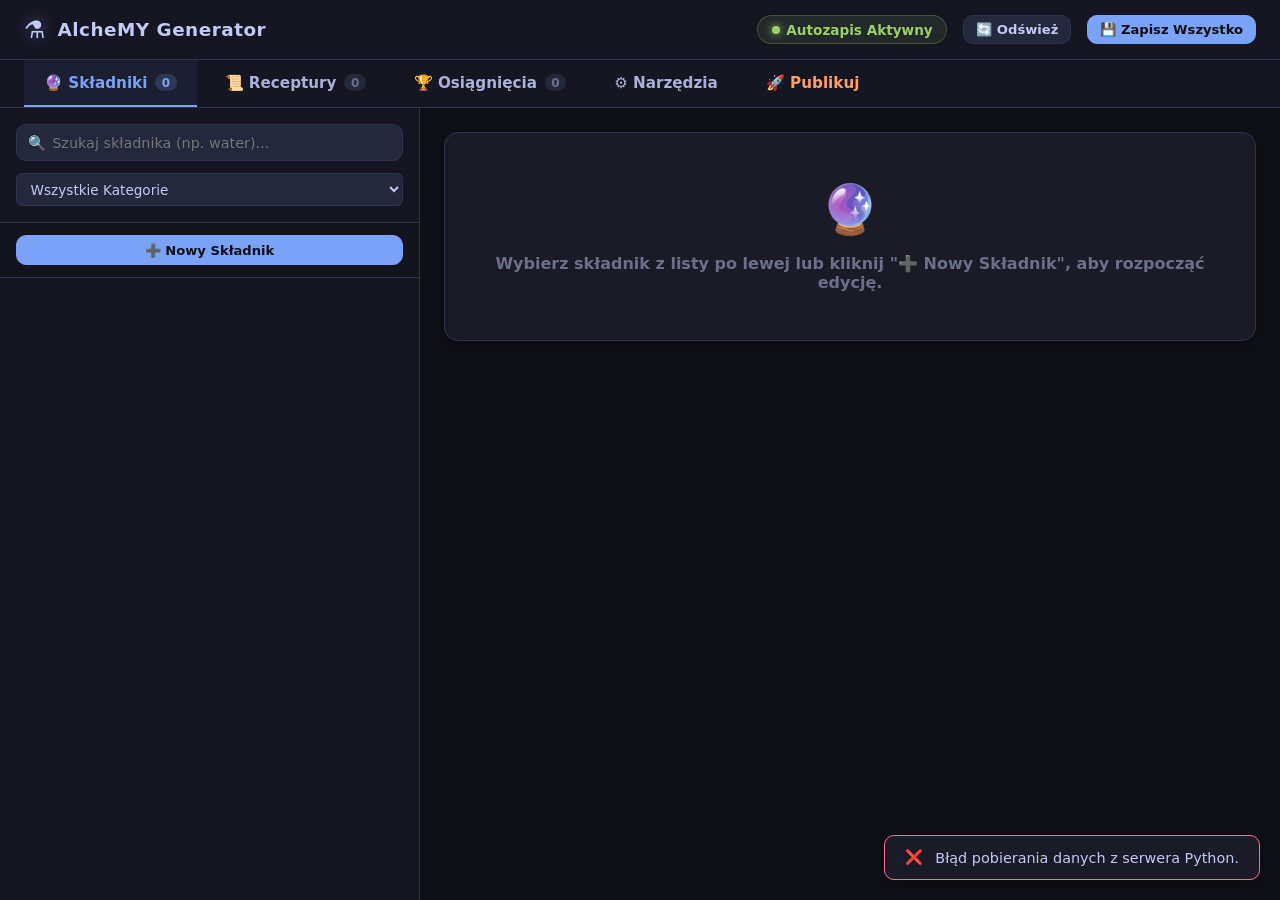
==== editor_ui/index.html @ 3d7e35f4 "Initial commit" ====
<!DOCTYPE html>
<html lang="pl">
<head>
  <meta charset="UTF-8">
  <meta name="viewport" content="width=device-width, initial-scale=1.0">
  <title>AlcheMY Content Generator & Editor</title>
  <link rel="stylesheet" href="style.css">
</head>
<body>

  <!-- Top App Header -->
  <header class="app-header">
    <div class="brand">
      <span class="brand-logo">⚗️</span>
      <span class="brand-title">AlcheMY Generator</span>
    </div>
    <div class="header-actions">
      <div id="autosaveBadge" class="autosave-badge">
        <span class="pulse-dot"></span>
        <span id="autosaveText">Autozapis Aktywny</span>
      </div>
      <button id="btnRefresh" class="btn btn-sm">🔄 Odśwież</button>
      <button id="btnSaveAll" class="btn btn-primary btn-sm">💾 Zapisz Wszystko</button>
    </div>
  </header>

  <!-- Main Navigation Tabs -->
  <nav class="nav-tabs">
    <button class="tab-btn active" data-tab="tabElements">
      <span>🔮 Składniki</span>
      <span id="countElements" class="tab-count">0</span>
    </button>
    <button class="tab-btn" data-tab="tabRecipes">
      <span>📜 Receptury</span>
      <span id="countRecipes" class="tab-count">0</span>
    </button>
    <button class="tab-btn" data-tab="tabAchievements">
      <span>🏆 Osiągnięcia</span>
      <span id="countAchievements" class="tab-count">0</span>
    </button>
    <button class="tab-btn" data-tab="tabSettings">
      <span>⚙️ Narzędzia</span>
    </button>
    <button class="tab-btn tab-btn-publish" data-tab="tabPublish">
      <span>🚀 Publikuj</span>
    </button>
  </nav>

  <!-- Main Workspace Area -->
  <main class="main-workspace">

    <!-- TAB 1: ELEMENTS -->
    <section id="tabElements" class="tab-content active">
      <aside class="sidebar-panel">
        <div class="filter-toolbar">
          <div class="search-box">
            <span class="search-icon">🔍</span>
            <input type="text" id="searchElements" class="search-input" placeholder="Szukaj składnika (np. water)...">
          </div>
          <div class="filter-row">
            <select id="filterElementCategory" class="select-custom">
              <option value="all">Wszystkie Kategorie</option>
            </select>
          </div>
        </div>
        <div class="toolbar-actions">
          <button id="btnNewElement" class="btn btn-primary btn-sm" style="width: 100%;">➕ Nowy Składnik</button>
        </div>
        <div id="elementsList" class="item-scroll-list"></div>
      </aside>

      <section class="editor-panel">
        <div id="elementEditorCard" class="editor-card" style="display: none;">
          <div class="editor-header">
            <h2 id="elementEditorTitle" class="editor-title">Edycja Składnika</h2>
            <div style="display: flex; gap: 0.5rem;">
              <button id="btnDuplicateElement" class="btn btn-sm">📋 Duplikuj</button>
              <button id="btnDeleteElement" class="btn btn-danger btn-sm">🗑 Usuń</button>
            </div>
          </div>

          <form id="elementForm" class="form-grid">
            <div class="form-group">
              <label class="form-label">ID (Slug):</label>
              <input type="text" id="el_id" class="form-input" required placeholder="np. water">
            </div>
            <div class="form-group">
              <label class="form-label">Nazwa PL:</label>
              <input type="text" id="el_name_pl" class="form-input" required placeholder="np. Woda">
            </div>
            <div class="form-group">
              <label class="form-label">Nazwa ENG:</label>
              <input type="text" id="el_name_eng" class="form-input" required placeholder="np. Water">
            </div>
            <div class="form-group">
              <label class="form-label" style="display: flex; justify-content: space-between; align-items: center;">
                <span>Kategoria:</span>
                <button type="button" id="btnQuickAddCategory" class="btn btn-sm" style="padding: 2px 8px; font-size: 0.75rem;">+ Nowa</button>
              </label>
              <select id="el_category" class="form-select"></select>
            </div>
            <div class="form-group">
              <label class="form-label">Rzadkość:</label>
              <select id="el_rarity" class="form-select">
                <option value="common">common</option>
                <option value="uncommon">uncommon</option>
                <option value="rare">rare</option>
                <option value="epic">epic</option>
                <option value="legendary">legendary</option>
              </select>
            </div>
            <div class="form-group">
              <label class="form-label">Kolejność Sortowania:</label>
              <input type="number" id="el_sort_order" class="form-input" value="99" min="1">
            </div>
            <div class="form-group full-width">
              <label class="form-checkbox-label">
                <input type="checkbox" id="el_start_element" class="form-checkbox">
                <span>Czy jest to element startowy od początku gry?</span>
              </label>
            </div>
            <div class="form-group full-width">
              <label class="form-label">Opis PL:</label>
              <textarea id="el_desc_pl" class="form-textarea" placeholder="Opis po polsku..."></textarea>
            </div>
            <div class="form-group full-width">
              <label class="form-label">Opis ENG:</label>
              <textarea id="el_desc_eng" class="form-textarea" placeholder="English description..."></textarea>
            </div>
            <div class="form-group">
              <label class="form-label">Typ Modelu:</label>
              <select id="el_model_type" class="form-select">
                <option value="3D">3D</option>
                <option value="2D">2D</option>
              </select>
            </div>
            <div class="form-group">
              <label class="form-label">Ścieżka Modelu (3D):</label>
              <input type="text" id="el_model_path" class="form-input" placeholder="/assets/models/water.json">
            </div>
            <div class="form-group">
              <label class="form-label">Tekstura / Ikona:</label>
              <input type="text" id="el_textures" class="form-input" placeholder="/assets/elements/water.png">
            </div>
            <div class="form-group">
              <label class="form-label">Tagi (oddzielone przecinkami):</label>
              <input type="text" id="el_tags" class="form-input" placeholder="liquid, basic, nature">
            </div>
            <div class="form-group full-width" style="margin-top: 1rem;">
              <button type="submit" class="btn btn-primary" style="width: 100%;">💾 Zapisz Składnik</button>
            </div>
          </form>
        </div>

        <div id="elementPlaceholder" class="editor-card placeholder-card">
          <span style="font-size: 3rem;">🔮</span>
          <p style="margin-top: 1rem; font-weight: 600;">Wybierz składnik z listy po lewej lub kliknij <strong>"➕ Nowy Składnik"</strong>, aby rozpocząć edycję.</p>
        </div>
      </section>
    </section>

    <!-- TAB 2: RECIPES -->
    <section id="tabRecipes" class="tab-content">
      <aside class="sidebar-panel">
        <div class="filter-toolbar">
          <div class="search-box">
            <span class="search-icon">🔍</span>
            <input type="text" id="searchRecipes" class="search-input" placeholder="Szukaj receptury lub wyniku...">
          </div>
        </div>
        <div class="toolbar-actions">
          <button id="btnNewRecipe" class="btn btn-primary btn-sm" style="width: 100%;">➕ Nowa Receptura</button>
        </div>
        <div id="recipesList" class="item-scroll-list"></div>
      </aside>

      <section class="editor-panel">
        <div id="recipeEditorCard" class="editor-card" style="display: none;">

          <div class="workbench-card">
            <div class="workbench-title">Podgląd Wizualny Receptury</div>
            <div class="altar-view">
              <div class="slots-group">
                <div id="benchSlot0" class="slot-box">
                  <span class="slot-label">Wejście 1</span>
                  <span id="benchSlot0Text" class="slot-name">--</span>
                </div>
                <span class="operator-sign">+</span>
                <div id="benchSlot1" class="slot-box">
                  <span class="slot-label">Wejście 2</span>
                  <span id="benchSlot1Text" class="slot-name">--</span>
                </div>
                <div id="benchSlot2Group" style="display: none; align-items: center; gap: 1rem;">
                  <span class="operator-sign">+</span>
                  <div id="benchSlot2" class="slot-box">
                    <span class="slot-label">Wejście 3</span>
                    <span id="benchSlot2Text" class="slot-name">--</span>
                  </div>
                </div>
              </div>
              <span class="operator-sign" style="color: var(--accent-green); font-size: 2rem;">➔</span>
              <div id="benchResultSlot" class="slot-box result-slot-box">
                <span class="slot-label" style="color: var(--accent-green);">Wynik</span>
                <span id="benchResultText" class="slot-name">--</span>
              </div>
            </div>
          </div>

          <div class="editor-header">
            <h2 id="recipeEditorTitle" class="editor-title">📜 Edycja Receptury</h2>
            <button id="btnDeleteRecipe" class="btn btn-danger btn-sm">🗑 Usuń</button>
          </div>

          <form id="recipeForm" class="form-grid">
            <div class="form-group full-width">
              <!-- Recipe duplicate feedback injected here by JS -->
            </div>
            <div class="form-group">
              <label class="form-label">ID Receptury:</label>
              <input type="text" id="rc_id" class="form-input" required placeholder="recipe_steam">
            </div>
            <div class="form-group">
              <label class="form-label">Element Wynikowy (Result):</label>
              <select id="rc_result" class="form-select" required></select>
            </div>
            <div class="form-group">
              <label class="form-label">Składnik Wejściowy 1:</label>
              <select id="rc_inp0" class="form-select" required></select>
            </div>
            <div class="form-group">
              <label class="form-label">Składnik Wejściowy 2:</label>
              <select id="rc_inp1" class="form-select" required></select>
            </div>
            <div class="form-group">
              <label class="form-label">Składnik 3 (Opcjonalnie):</label>
              <select id="rc_inp2" class="form-select"></select>
            </div>
            <div class="form-group">
              <label class="form-label">Nadpisanie Rzadkości:</label>
              <select id="rc_rarity_override" class="form-select">
                <option value="none">Brak (Domyślna ze składnika)</option>
                <option value="common">common</option>
                <option value="uncommon">uncommon</option>
                <option value="rare">rare</option>
                <option value="epic">epic</option>
                <option value="legendary">legendary</option>
              </select>
            </div>
            <div class="form-group full-width">
              <label class="form-checkbox-label">
                <input type="checkbox" id="rc_hidden" class="form-checkbox" checked>
                <span>Ukryta receptura (Wymaga odkrywania przez gracza)?</span>
              </label>
            </div>
            <div class="form-group full-width" style="margin-top: 1rem; display: flex; gap: 0.75rem;">
              <button type="button" id="btnGenRecipeId" class="btn" style="flex: 1;">⚡ Wygeneruj ID z Wyniku</button>
              <button type="submit" class="btn btn-primary" style="flex: 2;">💾 Zapisz Recepturę</button>
            </div>
          </form>
        </div>

        <div id="recipePlaceholder" class="editor-card placeholder-card">
          <span style="font-size: 3rem;">📜</span>
          <p style="margin-top: 1rem; font-weight: 600;">Wybierz recepturę z listy po lewej lub kliknij <strong>"➕ Nowa Receptura"</strong>, aby rozpocząć edycję.</p>
        </div>
      </section>
    </section>

    <!-- TAB 3: ACHIEVEMENTS -->
    <section id="tabAchievements" class="tab-content">
      <aside class="sidebar-panel">
        <div class="filter-toolbar">
          <div class="search-box">
            <span class="search-icon">🔍</span>
            <input type="text" id="searchAchievements" class="search-input" placeholder="Szukaj osiągnięcia...">
          </div>
        </div>
        <div class="toolbar-actions">
          <button id="btnNewAchievement" class="btn btn-primary btn-sm" style="width: 100%;">➕ Nowe Osiągnięcie</button>
        </div>
        <div id="achievementsList" class="item-scroll-list"></div>
      </aside>

      <section class="editor-panel">
        <div id="achievementEditorCard" class="editor-card" style="display: none;">
          <div class="editor-header">
            <h2 id="achievementEditorTitle" class="editor-title">🏆 Edycja Osiągnięcia</h2>
            <button id="btnDeleteAchievement" class="btn btn-danger btn-sm">🗑 Usuń</button>
          </div>

          <form id="achievementForm" class="form-grid">
            <div class="form-group">
              <label class="form-label">ID Osiągnięcia:</label>
              <input type="text" id="ac_id" class="form-input" required placeholder="first_spark">
            </div>
            <div class="form-group">
              <label class="form-label">Nazwa PL:</label>
              <input type="text" id="ac_name_pl" class="form-input" required placeholder="Pierwsza Iskra">
            </div>
            <div class="form-group">
              <label class="form-label">Nazwa ENG:</label>
              <input type="text" id="ac_name_eng" class="form-input" required placeholder="First Spark">
            </div>
            <div class="form-group">
              <label class="form-label">Typ Osiągnięcia:</label>
              <select id="ac_type" class="form-select">
                <option value="combination_count">combination_count (Liczba połączeń)</option>
                <option value="element_count">element_count (Liczba odkrytych składników)</option>
                <option value="all_elements">all_elements (Wszystkie składniki)</option>
                <option value="discover_specific_element">discover_specific_element (Odkrycie konkretnego elementu)</option>
                <option value="trio_combination">trio_combination (Receptura 3-składnikowa)</option>
                <option value="discover_hidden_recipe">discover_hidden_recipe (Odkrycie ukrytej receptury)</option>
                <option value="category_completed">category_completed (Kategoria ukończona)</option>
              </select>
            </div>
            <div class="form-group" id="ac_value_group">
              <label class="form-label">Wartość Docelowa (Value):</label>
              <input type="number" id="ac_value" class="form-input" value="1" min="1">
            </div>
            <div class="form-group" id="ac_target_element_group" style="display: none;">
              <label class="form-label">Wymagany Element Docelowy:</label>
              <select id="ac_target_element" class="form-select"></select>
            </div>
            <div class="form-group" id="ac_target_category_group" style="display: none;">
              <label class="form-label">Wymagana Kategoria Docelowa:</label>
              <select id="ac_target_category" class="form-select"></select>
            </div>
            <div class="form-group full-width">
              <label class="form-label">Ścieżka Ikony Osiągnięcia:</label>
              <div style="display: flex; gap: 0.5rem; align-items: center;">
                <input type="text" id="ac_icon" class="form-input" placeholder="/assets/achievements/spark.svg">
                <img id="ac_icon_preview" src="" alt="Podgląd" style="width: 36px; height: 36px; object-fit: contain; background: var(--bg-card); padding: 2px; border-radius: 6px; display: none;" />
              </div>
              <div id="ac_icon_gallery" class="icon-gallery" style="margin-top: 0.5rem; display: flex; gap: 0.5rem; flex-wrap: wrap;"></div>
            </div>
            <div class="form-group full-width">
              <label class="form-checkbox-label">
                <input type="checkbox" id="ac_hidden" class="form-checkbox">
                <span>Ukryte osiągnięcie przed jego odblokowaniem?</span>
              </label>
            </div>
            <div class="form-group full-width">
              <label class="form-label">Opis PL:</label>
              <input type="text" id="ac_desc_pl" class="form-input" placeholder="Wykonaj swoją pierwszą kombinację.">
            </div>
            <div class="form-group full-width">
              <label class="form-label">Opis ENG:</label>
              <input type="text" id="ac_desc_eng" class="form-input" placeholder="Perform your first combination.">
            </div>
            <div class="form-group full-width" style="margin-top: 1rem;">
              <button type="submit" class="btn btn-primary" style="width: 100%;">💾 Zapisz Osiągnięcie</button>
            </div>
          </form>
        </div>

        <div id="achievementPlaceholder" class="editor-card placeholder-card">
          <span style="font-size: 3rem;">🏆</span>
          <p style="margin-top: 1rem; font-weight: 600;">Wybierz osiągnięcie z listy po lewej lub kliknij <strong>"➕ Nowe Osiągnięcie"</strong>, aby rozpocząć edycję.</p>
        </div>
      </section>
    </section>

    <!-- TAB 4: SETTINGS & TOOLS -->
    <section id="tabSettings" class="tab-content">
      <div style="flex: 1; padding: 2rem; overflow-y: auto;">
        <div class="editor-card">
          <div class="editor-header">
            <h2 class="editor-title">⚙️ Synchronizacja i Diagnostyka Danych</h2>
          </div>
          <div style="display: flex; flex-direction: column; gap: 1.5rem;">
            <div>
              <h3 style="font-size: 1rem; color: var(--text-primary); margin-bottom: 0.75rem;">Narzędzia Konserwacji</h3>
              <div style="display: flex; gap: 1rem;">
                <button id="btnCheckIntegrity" class="btn btn-primary">🔍 Sprawdź Spójność Danych</button>
                <button id="btnForceRebuild" class="btn">📦 Wymuś Przebudowanie Bundle JS</button>
              </div>
            </div>
            <div id="integrityReportBox" style="display: none; background-color: var(--bg-input); padding: 1.25rem; border-radius: var(--radius-md); border: 1px solid var(--border-color);">
              <h4 id="integrityReportTitle" style="margin-bottom: 0.5rem;"></h4>
              <ul id="integrityReportList" style="margin-left: 1.5rem; color: var(--text-secondary); font-size: 0.9rem;"></ul>
            </div>

            <!-- Category Manager -->
            <div class="editor-card" style="margin-top: 1.5rem;">
              <div class="editor-header">
                <h3 style="font-size: 1.1rem;">📁 Zarządzanie Kategoriami Elementów</h3>
              </div>
              <div id="categoryManagerList" style="display: flex; flex-direction: column; gap: 0.75rem; margin-bottom: 1.5rem;"></div>
              <form id="categoryAddForm" style="display: flex; gap: 0.75rem; align-items: flex-end; flex-wrap: wrap; background: var(--bg-card); padding: 1rem; border-radius: 8px;">
                <div style="flex: 1; min-width: 130px;">
                  <label class="form-label">ID Kategorii (np. space):</label>
                  <input type="text" id="new_cat_id" class="form-input" required placeholder="space">
                </div>
                <div style="flex: 1; min-width: 100px;">
                  <label class="form-label">Kolor (Hex):</label>
                  <input type="color" id="new_cat_color" class="form-input" value="#9b59b6" style="height: 38px; padding: 2px;">
                </div>
                <div style="flex: 1; min-width: 100px;">
                  <label class="form-label">Nazwa/Ikona:</label>
                  <input type="text" id="new_cat_icon" class="form-input" value="rocket" placeholder="rocket">
                </div>
                <button type="submit" class="btn btn-primary" style="height: 38px;">+ Dodaj Kategorię</button>
              </form>
            </div>
          </div>
        </div>
      </div>
    </section>

    <!-- TAB 5: PUBLISH -->
    <section id="tabPublish" class="tab-content">
      <div style="flex: 1; padding: 2rem; overflow-y: auto;">

        <!-- Publish Card -->
        <div class="editor-card publish-card" style="max-width: 900px; margin: 0 auto 1.5rem;">
          <div class="editor-header">
            <h2 class="editor-title">🚀 Publikuj Grę na GitHub / Netlify</h2>
          </div>

          <div class="publish-info-banner">
            <span>ℹ️</span>
            <div>
              <strong>Jak działa publikacja?</strong>
              <p>Kliknięcie "Opublikuj" automatycznie przebuduje bundle JS z najnowszymi danymi, wykona <code>git add .</code>, <code>git commit</code> oraz <code>git push</code> do wskazanego brancha. Netlify wykryje zmianę i automatycznie wdroży nową wersję gry.</p>
            </div>
          </div>

          <div class="form-grid" style="margin-top: 1.5rem;">
            <div class="form-group full-width">
              <label class="form-label">📝 Wiadomość commita:</label>
              <input type="text" id="publishMessage" class="form-input"
                placeholder="np. Dodano nowe składniki i receptury v1.2"
                value="">
            </div>
            <div class="form-group">
              <label class="form-label">🌿 Branch docelowy:</label>
              <input type="text" id="publishBranch" class="form-input" value="main" placeholder="main">
            </div>
            <div class="form-group" style="display: flex; align-items: flex-end;">
              <button id="btnPublish" class="btn btn-publish" style="width: 100%;">
                🚀 Opublikuj na GitHub
              </button>
            </div>
          </div>

          <div id="publishOutput" class="publish-output" style="display: none;"></div>
        </div>

        <!-- Git Status Card -->
        <div class="editor-card" style="max-width: 900px; margin: 0 auto;">
          <div class="editor-header">
            <h2 class="editor-title">📊 Status Repozytorium Git</h2>
            <button id="btnRefreshGitStatus" class="btn btn-sm">🔄 Odśwież</button>
          </div>
          <div id="gitStatusBox" style="color: var(--text-muted);">
            Ładowanie statusu...
          </div>
        </div>

      </div>
    </section>

  </main>

  <!-- Toast Notification Container -->
  <div id="toastContainer"></div>

  <script src="app.js"></script>
</body>
</html>
---- editor_ui/style.css ----
/* Modern Dark Theme for AlcheMY Content Generator */
:root {
  --bg-primary: #0f0f17;
  --bg-secondary: #161622;
  --bg-card: #1a1b26;
  --bg-card-hover: #202231;
  --bg-input: #24283b;
  --border-color: #2f334d;
  --border-focus: #7aa2f7;

  --text-primary: #c0caf5;
  --text-secondary: #a9b1d6;
  --text-muted: #6b7089;

  --accent-blue: #7aa2f7;
  --accent-blue-hover: #89b4fa;
  --accent-green: #9ece6a;
  --accent-red: #f7768e;
  --accent-yellow: #e0af68;
  --accent-purple: #bb9af7;
  --accent-cyan: #7dcfff;
  --accent-orange: #ff9e64;

  --rarity-common: #94a3b8;
  --rarity-uncommon: #4ade80;
  --rarity-rare: #60a5fa;
  --rarity-epic: #c084fc;
  --rarity-legendary: #fbbf24;

  --font-main: 'Segoe UI', system-ui, -apple-system, Roboto, sans-serif;
  --radius-sm: 6px;
  --radius-md: 10px;
  --radius-lg: 14px;
  --shadow-sm: 0 2px 8px rgba(0,0,0,0.3);
  --shadow-md: 0 4px 16px rgba(0,0,0,0.4);
  --shadow-glow: 0 0 20px rgba(122, 162, 247, 0.15);
}

* { box-sizing: border-box; margin: 0; padding: 0; }

body {
  font-family: var(--font-main);
  background-color: var(--bg-primary);
  color: var(--text-primary);
  height: 100vh;
  overflow: hidden;
  display: flex;
  flex-direction: column;
  user-select: none;
}

/* ---- HEADER ---- */
.app-header {
  background-color: var(--bg-secondary);
  border-bottom: 1px solid var(--border-color);
  padding: 0.75rem 1.5rem;
  display: flex;
  align-items: center;
  justify-content: space-between;
  height: 60px;
  flex-shrink: 0;
}

.brand { display: flex; align-items: center; gap: 0.75rem; }
.brand-logo { font-size: 1.5rem; filter: drop-shadow(0 0 8px rgba(122,162,247,0.5)); }
.brand-title { font-size: 1.15rem; font-weight: 700; color: var(--text-primary); letter-spacing: 0.5px; }

.header-actions { display: flex; align-items: center; gap: 1rem; }

.autosave-badge {
  display: flex; align-items: center; gap: 0.4rem;
  font-size: 0.85rem; font-weight: 600; color: var(--accent-green);
  background: rgba(158,206,106,0.1);
  padding: 0.35rem 0.85rem; border-radius: 20px;
  border: 1px solid rgba(158,206,106,0.25);
}

.pulse-dot {
  width: 8px; height: 8px;
  background-color: var(--accent-green); border-radius: 50%;
  box-shadow: 0 0 8px var(--accent-green);
  animation: pulse 2s infinite;
}

@keyframes pulse {
  0% { opacity: 1; transform: scale(1); }
  50% { opacity: 0.4; transform: scale(0.85); }
  100% { opacity: 1; transform: scale(1); }
}

/* ---- NAV TABS ---- */
.nav-tabs {
  display: flex;
  background-color: var(--bg-secondary);
  border-bottom: 1px solid var(--border-color);
  padding: 0 1.5rem;
  gap: 0.5rem;
  flex-shrink: 0;
}

.tab-btn {
  background: transparent; border: none;
  color: var(--text-secondary);
  font-family: inherit; font-size: 0.95rem; font-weight: 600;
  padding: 0.85rem 1.25rem;
  cursor: pointer;
  display: flex; align-items: center; gap: 0.5rem;
  border-bottom: 2px solid transparent;
  transition: all 0.2s ease;
}
.tab-btn:hover { color: var(--text-primary); background-color: rgba(255,255,255,0.03); }
.tab-btn.active { color: var(--accent-blue); border-bottom-color: var(--accent-blue); background-color: rgba(122,162,247,0.06); }

/* Publish tab special color */
.tab-btn-publish { color: var(--accent-orange); }
.tab-btn-publish:hover { color: #ffb86c; }
.tab-btn-publish.active { color: var(--accent-orange); border-bottom-color: var(--accent-orange); background-color: rgba(255,158,100,0.06); }

.tab-count {
  font-size: 0.75rem; background-color: var(--bg-input); color: var(--text-muted);
  padding: 0.1rem 0.4rem; border-radius: 10px;
}
.tab-btn.active .tab-count { background-color: rgba(122,162,247,0.2); color: var(--accent-blue); }

/* ---- WORKSPACE ---- */
.main-workspace { flex: 1; display: flex; overflow: hidden; }
.tab-content { display: none; width: 100%; height: 100%; }
.tab-content.active { display: flex; }

/* ---- SIDEBAR ---- */
.sidebar-panel {
  width: 420px;
  background-color: var(--bg-secondary);
  border-right: 1px solid var(--border-color);
  display: flex; flex-direction: column; flex-shrink: 0;
}

.filter-toolbar {
  padding: 1rem; border-bottom: 1px solid var(--border-color);
  display: flex; flex-direction: column; gap: 0.75rem;
}

.search-box { position: relative; width: 100%; }
.search-input {
  width: 100%;
  background-color: var(--bg-input);
  border: 1px solid var(--border-color);
  border-radius: var(--radius-md);
  color: var(--text-primary);
  font-family: inherit; font-size: 0.9rem;
  padding: 0.6rem 0.8rem 0.6rem 2.2rem;
  outline: none; transition: border-color 0.2s;
}
.search-input:focus { border-color: var(--border-focus); box-shadow: 0 0 0 2px rgba(122,162,247,0.2); }

.search-icon { position: absolute; left: 0.75rem; top: 50%; transform: translateY(-50%); color: var(--text-muted); font-size: 0.9rem; }

.filter-row { display: flex; gap: 0.5rem; }
.select-custom {
  background-color: var(--bg-input); border: 1px solid var(--border-color);
  border-radius: var(--radius-sm); color: var(--text-primary);
  font-family: inherit; font-size: 0.85rem; padding: 0.4rem 0.6rem;
  outline: none; cursor: pointer; flex: 1;
}
.select-custom:focus { border-color: var(--border-focus); }

.toolbar-actions {
  display: flex; gap: 0.5rem;
  padding: 0.75rem 1rem; border-bottom: 1px solid var(--border-color);
  background-color: rgba(0,0,0,0.1);
}

/* ---- ITEM LIST ---- */
.item-scroll-list {
  flex: 1; overflow-y: auto; padding: 0.75rem;
  display: flex; flex-direction: column; gap: 0.5rem;
}
.item-scroll-list::-webkit-scrollbar { width: 6px; }
.item-scroll-list::-webkit-scrollbar-track { background: var(--bg-secondary); }
.item-scroll-list::-webkit-scrollbar-thumb { background: var(--border-color); border-radius: 3px; }

.list-item-tile {
  background-color: var(--bg-card); border: 1px solid var(--border-color);
  border-radius: var(--radius-md); padding: 0.75rem 0.9rem;
  cursor: pointer; display: flex; align-items: center; justify-content: space-between;
  transition: all 0.15s ease;
}
.list-item-tile:hover { background-color: var(--bg-card-hover); border-color: rgba(122,162,247,0.4); transform: translateY(-1px); }
.list-item-tile.active { background-color: rgba(122,162,247,0.12); border-color: var(--accent-blue); box-shadow: 0 0 12px rgba(122,162,247,0.15); }

.item-info { display: flex; flex-direction: column; gap: 0.2rem; overflow: hidden; }
.item-title-row { display: flex; align-items: center; gap: 0.5rem; }
.item-id { font-weight: 700; font-size: 0.9rem; color: var(--text-primary); white-space: nowrap; overflow: hidden; text-overflow: ellipsis; }
.item-subname { font-size: 0.8rem; color: var(--text-secondary); }
.item-meta-row { display: flex; align-items: center; gap: 0.4rem; margin-top: 0.2rem; }

/* ---- BADGES ---- */
.badge { font-size: 0.7rem; font-weight: 600; padding: 0.15rem 0.45rem; border-radius: 4px; text-transform: uppercase; letter-spacing: 0.3px; }
.badge-cat { background-color: rgba(255,255,255,0.06); color: var(--accent-blue); border: 1px solid rgba(122,162,247,0.2); }
.badge-rarity { background-color: rgba(255,255,255,0.06); border: 1px solid currentColor; }
.badge-rarity.common { color: var(--rarity-common); }
.badge-rarity.uncommon { color: var(--rarity-uncommon); }
.badge-rarity.rare { color: var(--rarity-rare); }
.badge-rarity.epic { color: var(--rarity-epic); }
.badge-rarity.legendary { color: var(--rarity-legendary); }
.badge-start { background-color: rgba(224,175,104,0.15); color: var(--accent-yellow); border: 1px solid rgba(224,175,104,0.3); }

/* ---- EDITOR PANEL ---- */
.editor-panel {
  flex: 1; background-color: var(--bg-primary);
  overflow-y: auto; padding: 1.5rem;
  display: flex; flex-direction: column;
}
.editor-panel::-webkit-scrollbar { width: 8px; }
.editor-panel::-webkit-scrollbar-thumb { background: var(--border-color); border-radius: 4px; }

.editor-card {
  background-color: var(--bg-card); border: 1px solid var(--border-color);
  border-radius: var(--radius-lg); padding: 1.75rem; box-shadow: var(--shadow-md);
  max-width: 850px; width: 100%; margin: 0 auto;
}

.placeholder-card { text-align: center; color: var(--text-muted); padding: 3rem; }

.editor-header {
  display: flex; align-items: center; justify-content: space-between;
  padding-bottom: 1rem; margin-bottom: 1.5rem; border-bottom: 1px solid var(--border-color);
}
.editor-title { font-size: 1.25rem; font-weight: 700; color: var(--accent-blue); display: flex; align-items: center; gap: 0.5rem; }

/* ---- FORMS ---- */
.form-grid { display: grid; grid-template-columns: repeat(2, 1fr); gap: 1.25rem; }
.form-group { display: flex; flex-direction: column; gap: 0.4rem; }
.form-group.full-width { grid-column: span 2; }
.form-label { font-size: 0.85rem; font-weight: 600; color: var(--text-secondary); }

.form-input, .form-textarea, .form-select {
  background-color: var(--bg-input); border: 1px solid var(--border-color);
  border-radius: var(--radius-md); color: var(--text-primary);
  font-family: inherit; font-size: 0.95rem;
  padding: 0.65rem 0.85rem; outline: none; transition: all 0.2s;
}
.form-input:focus, .form-textarea:focus, .form-select:focus {
  border-color: var(--border-focus);
  box-shadow: 0 0 0 3px rgba(122,162,247,0.15);
}
.form-textarea { resize: vertical; min-height: 70px; }

.form-checkbox-label { display: flex; align-items: center; gap: 0.6rem; cursor: pointer; font-size: 0.9rem; color: var(--text-primary); margin-top: 0.4rem; }
.form-checkbox { width: 18px; height: 18px; accent-color: var(--accent-blue); cursor: pointer; }

/* ---- ID VALIDATION FEEDBACK ---- */
.id-feedback {
  font-size: 0.8rem; font-weight: 600;
  margin-top: 0.3rem; padding: 0.25rem 0.5rem;
  border-radius: var(--radius-sm);
  transition: all 0.2s;
}
.id-ok {
  color: var(--accent-green);
  background: rgba(158,206,106,0.1);
  border: 1px solid rgba(158,206,106,0.25);
}
.id-error {
  color: var(--accent-red);
  background: rgba(247,118,142,0.1);
  border: 1px solid rgba(247,118,142,0.25);
}

.input-ok { border-color: var(--accent-green) !important; }
.input-error { border-color: var(--accent-red) !important; box-shadow: 0 0 0 3px rgba(247,118,142,0.15) !important; }

/* ---- BUTTONS ---- */
.btn {
  background-color: var(--bg-input); border: 1px solid var(--border-color);
  border-radius: var(--radius-md); color: var(--text-primary);
  font-family: inherit; font-size: 0.9rem; font-weight: 600;
  padding: 0.6rem 1.1rem; cursor: pointer;
  display: inline-flex; align-items: center; justify-content: center; gap: 0.5rem;
  transition: all 0.2s;
}
.btn:hover { background-color: var(--border-color); color: #fff; }

.btn-primary { background-color: var(--accent-blue); border-color: var(--accent-blue); color: #0f0f17; font-weight: 700; }
.btn-primary:hover { background-color: var(--accent-blue-hover); border-color: var(--accent-blue-hover); box-shadow: 0 0 12px rgba(122,162,247,0.4); }

.btn-danger { background-color: rgba(247,118,142,0.15); border-color: rgba(247,118,142,0.3); color: var(--accent-red); }
.btn-danger:hover { background-color: var(--accent-red); color: #0f0f17; border-color: var(--accent-red); }

.btn-sm { padding: 0.4rem 0.75rem; font-size: 0.82rem; }

.btn-publish {
  background: linear-gradient(135deg, #ff9e64, #f7768e);
  border: none; color: #0f0f17; font-weight: 800;
  font-size: 1rem; padding: 0.85rem 1.5rem;
  border-radius: var(--radius-md);
  box-shadow: 0 4px 20px rgba(255,158,100,0.35);
  transition: all 0.2s;
}
.btn-publish:hover {
  background: linear-gradient(135deg, #ffb86c, #ff9e9e);
  box-shadow: 0 6px 28px rgba(255,158,100,0.55);
  transform: translateY(-1px);
  color: #0f0f17;
}
.btn-publish:disabled { opacity: 0.6; cursor: not-allowed; transform: none; }

/* ---- WORKBENCH ---- */
.workbench-card {
  background: radial-gradient(circle at center, rgba(36,40,59,0.8) 0%, rgba(26,27,38,0.95) 100%);
  border: 1px solid var(--border-color); border-radius: var(--radius-lg);
  padding: 1.5rem; margin-bottom: 1.5rem;
  display: flex; flex-direction: column; align-items: center; gap: 1.25rem;
}
.workbench-title { font-size: 0.9rem; font-weight: 700; color: var(--text-muted); text-transform: uppercase; letter-spacing: 1px; }
.altar-view { display: flex; align-items: center; justify-content: center; gap: 1.5rem; width: 100%; }
.slots-group { display: flex; gap: 1rem; }
.slot-box {
  width: 110px; height: 110px;
  background-color: var(--bg-secondary); border: 2px dashed var(--border-color);
  border-radius: var(--radius-md);
  display: flex; flex-direction: column; align-items: center; justify-content: center;
  padding: 0.5rem; text-align: center; position: relative; transition: all 0.2s;
}
.slot-box.active-filled { border-style: solid; border-color: var(--accent-blue); background-color: rgba(122,162,247,0.08); box-shadow: 0 0 16px rgba(122,162,247,0.15); }
.slot-label { font-size: 0.7rem; color: var(--text-muted); text-transform: uppercase; margin-bottom: 0.25rem; }
.slot-name { font-size: 0.85rem; font-weight: 700; color: var(--text-primary); }
.operator-sign { font-size: 1.5rem; font-weight: 700; color: var(--accent-purple); }
.result-slot-box { border-color: var(--accent-green); background-color: rgba(158,206,106,0.08); }
.result-slot-box.active-filled { box-shadow: 0 0 20px rgba(158,206,106,0.25); }

/* ---- TOAST ---- */
#toastContainer { position: fixed; bottom: 20px; right: 20px; z-index: 9999; display: flex; flex-direction: column; gap: 10px; }
.toast {
  background-color: var(--bg-card); border: 1px solid var(--accent-blue);
  color: var(--text-primary); padding: 0.8rem 1.25rem;
  border-radius: var(--radius-md); box-shadow: var(--shadow-md);
  display: flex; align-items: center; gap: 0.75rem; font-size: 0.9rem;
  animation: slideIn 0.3s cubic-bezier(0.18,0.89,0.32,1.28);
}
@keyframes slideIn { from { transform: translateX(100%); opacity: 0; } to { transform: translateX(0); opacity: 1; } }
.toast.success { border-color: var(--accent-green); }
.toast.error { border-color: var(--accent-red); }

/* ---- ICON GALLERY ---- */
.icon-gallery-btn {
  background: var(--bg-secondary); border: 2px solid var(--border-color);
  border-radius: 8px; padding: 4px; cursor: pointer;
  width: 44px; height: 44px; display: flex; align-items: center; justify-content: center; transition: all 0.2s;
}
.icon-gallery-btn:hover { border-color: var(--accent-blue); background: var(--bg-card-hover); transform: scale(1.1); box-shadow: 0 0 10px rgba(122,162,247,0.4); }
.icon-gallery-btn img { width: 32px; height: 32px; object-fit: contain; image-rendering: pixelated; }

/* ---- CATEGORY MANAGER ---- */
.cat-item-row {
  display: flex; align-items: center; justify-content: space-between;
  background: var(--bg-input); border: 1px solid var(--border-color);
  border-radius: var(--radius-md); padding: 0.6rem 0.9rem;
}
.cat-color-badge { width: 16px; height: 16px; border-radius: 50%; display: inline-block; margin-right: 0.5rem; }

/* ---- COMBOBOX ---- */
.custom-combobox { position: relative; width: 100%; }
.combobox-trigger {
  width: 100%; background-color: var(--bg-input); border: 1px solid var(--border-color);
  border-radius: var(--radius-md); color: var(--text-primary);
  padding: 0.55rem 0.85rem; display: flex; align-items: center; justify-content: space-between;
  cursor: pointer; font-size: 0.95rem; transition: all 0.2s; user-select: none;
}
.combobox-trigger:hover, .custom-combobox.open .combobox-trigger { border-color: var(--border-focus); background-color: var(--bg-card-hover); box-shadow: 0 0 0 3px rgba(122,162,247,0.15); }
.combobox-trigger-content { display: flex; align-items: center; gap: 0.6rem; overflow: hidden; }
.combobox-thumb { width: 24px; height: 24px; object-fit: contain; image-rendering: pixelated; border-radius: 4px; }
.combobox-arrow { font-size: 0.75rem; color: var(--text-muted); transition: transform 0.2s ease; }
.custom-combobox.open .combobox-arrow { transform: rotate(180deg); }

.combobox-dropdown {
  position: absolute; top: calc(100% + 6px); left: 0;
  width: 100%; min-width: 260px;
  background-color: var(--bg-secondary); border: 1px solid var(--border-focus);
  border-radius: var(--radius-md); box-shadow: 0 10px 25px rgba(0,0,0,0.5);
  z-index: 1000; display: none; flex-direction: column; overflow: hidden;
  animation: comboFadeIn 0.15s ease-out;
}
@keyframes comboFadeIn { from { opacity: 0; transform: translateY(-6px); } to { opacity: 1; transform: translateY(0); } }
.custom-combobox.open .combobox-dropdown { display: flex; }

.combobox-search-wrapper { padding: 0.6rem; border-bottom: 1px solid var(--border-color); background: var(--bg-card); display: flex; align-items: center; gap: 0.5rem; }
.combobox-search-input { width: 100%; background: var(--bg-primary); border: 1px solid var(--border-color); border-radius: 6px; color: var(--text-primary); padding: 0.45rem 0.65rem; font-size: 0.85rem; outline: none; }
.combobox-search-input:focus { border-color: var(--accent-blue); }
.combobox-options-list { max-height: 220px; overflow-y: auto; padding: 0.35rem; display: flex; flex-direction: column; gap: 2px; }
.combobox-options-list::-webkit-scrollbar { width: 6px; }
.combobox-options-list::-webkit-scrollbar-thumb { background: var(--border-color); border-radius: 3px; }
.combobox-option-item { padding: 0.45rem 0.65rem; border-radius: 6px; cursor: pointer; display: flex; align-items: center; justify-content: space-between; transition: background 0.15s; }
.combobox-option-item:hover, .combobox-option-item.selected { background-color: rgba(122,162,247,0.15); color: var(--accent-blue); }
.combobox-option-item.selected { font-weight: 700; }
.combobox-opt-left { display: flex; align-items: center; gap: 0.6rem; }
.combobox-opt-title { font-size: 0.88rem; font-weight: 600; }
.combobox-opt-sub { font-size: 0.78rem; color: var(--text-muted); }

/* ---- PUBLISH TAB ---- */
.publish-card { border-color: rgba(255,158,100,0.25); }

.publish-info-banner {
  display: flex; gap: 1rem; align-items: flex-start;
  background: rgba(255,158,100,0.08); border: 1px solid rgba(255,158,100,0.25);
  border-radius: var(--radius-md); padding: 1rem 1.25rem;
  font-size: 0.9rem; color: var(--text-secondary);
}
.publish-info-banner span { font-size: 1.3rem; flex-shrink: 0; }
.publish-info-banner strong { color: var(--accent-orange); display: block; margin-bottom: 0.35rem; }
.publish-info-banner code { background: rgba(255,255,255,0.08); padding: 0.1rem 0.4rem; border-radius: 4px; font-family: monospace; color: var(--accent-cyan); }

.publish-output {
  margin-top: 1.25rem; padding: 1rem 1.25rem;
  border-radius: var(--radius-md);
  font-family: 'Courier New', monospace; font-size: 0.85rem;
  white-space: pre-wrap; line-height: 1.6;
  border: 1px solid var(--border-color);
  background: var(--bg-input); color: var(--text-secondary);
  max-height: 200px; overflow-y: auto;
}
.publish-success { border-color: var(--accent-green) !important; color: var(--accent-green) !important; background: rgba(158,206,106,0.07) !important; }
.publish-error { border-color: var(--accent-red) !important; color: var(--accent-red) !important; background: rgba(247,118,142,0.07) !important; }

/* ---- GIT STATUS ---- */
.git-info-row { display: flex; flex-wrap: wrap; gap: 1.5rem; margin-bottom: 1rem; }
.git-info-item { display: flex; align-items: center; gap: 0.5rem; font-size: 0.9rem; }
.git-info-label { color: var(--text-muted); font-weight: 600; }
.git-remote-link { color: var(--accent-blue); text-decoration: none; font-weight: 600; }
.git-remote-link:hover { text-decoration: underline; }
.git-branch-badge {
  background: rgba(158,206,106,0.15); color: var(--accent-green);
  border: 1px solid rgba(158,206,106,0.3);
  padding: 0.15rem 0.6rem; border-radius: 12px; font-weight: 700; font-size: 0.85rem;
}

.git-section { margin-bottom: 1rem; }
.git-section-title { font-size: 0.85rem; font-weight: 700; color: var(--text-muted); text-transform: uppercase; letter-spacing: 0.5px; margin-bottom: 0.5rem; }
.git-pre {
  background: var(--bg-input); border: 1px solid var(--border-color);
  border-radius: var(--radius-sm); padding: 0.75rem 1rem;
  font-family: 'Courier New', monospace; font-size: 0.82rem;
  color: var(--text-secondary); white-space: pre-wrap;
  overflow-x: auto; line-height: 1.6;
}
.git-log { color: var(--accent-cyan); }
.git-changes { color: var(--accent-yellow); }
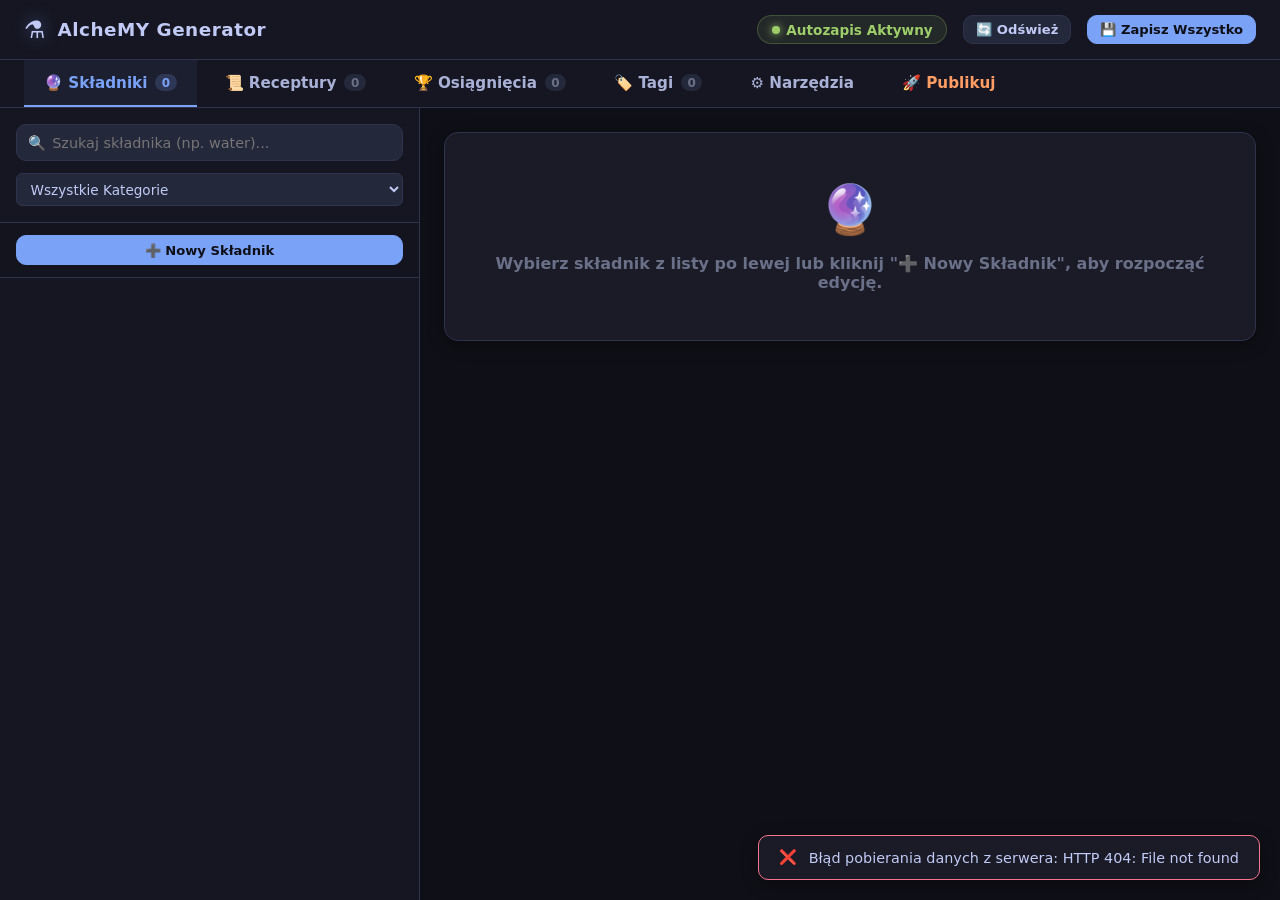
==== commit d3444f81: "Tagi receptur, lepszy system achievmentów i poprawki błędów" ====
--- a/editor_ui/index.html
+++ b/editor_ui/index.html
@@ -37,6 +37,10 @@
     <button class="tab-btn" data-tab="tabAchievements">
       <span>🏆 Osiągnięcia</span>
       <span id="countAchievements" class="tab-count">0</span>
+    </button>
+    <button class="tab-btn" data-tab="tabTags">
+      <span>🏷️ Tagi</span>
+      <span id="countTags" class="tab-count">0</span>
     </button>
     <button class="tab-btn" data-tab="tabSettings">
       <span>⚙️ Narzędzia</span>
@@ -304,13 +308,17 @@
             <div class="form-group">
               <label class="form-label">Typ Osiągnięcia:</label>
               <select id="ac_type" class="form-select">
-                <option value="combination_count">combination_count (Liczba połączeń)</option>
+                <option value="combination_count">combination_count (Liczba udanych połączeń)</option>
+                <option value="crafting_streak">crafting_streak (Seria udanych połączeń z rzędu)</option>
+                <option value="favorites_count">favorites_count (Liczba ulubionych składników)</option>
+                <option value="failed_combinations_count">failed_combinations_count (Liczba nieudanych prób połączeń)</option>
                 <option value="element_count">element_count (Liczba odkrytych składników)</option>
                 <option value="all_elements">all_elements (Wszystkie składniki)</option>
                 <option value="discover_specific_element">discover_specific_element (Odkrycie konkretnego elementu)</option>
                 <option value="trio_combination">trio_combination (Receptura 3-składnikowa)</option>
                 <option value="discover_hidden_recipe">discover_hidden_recipe (Odkrycie ukrytej receptury)</option>
                 <option value="category_completed">category_completed (Kategoria ukończona)</option>
+                <option value="tag_crafted">tag_crafted (Użycie tagu recepturowego)</option>
               </select>
             </div>
             <div class="form-group" id="ac_value_group">
@@ -324,6 +332,10 @@
             <div class="form-group" id="ac_target_category_group" style="display: none;">
               <label class="form-label">Wymagana Kategoria Docelowa:</label>
               <select id="ac_target_category" class="form-select"></select>
+            </div>
+            <div class="form-group" id="ac_target_tag_group" style="display: none;">
+              <label class="form-label">Wymagany Tag Docelowy (Opcjonalnie):</label>
+              <select id="ac_target_tag" class="form-select"></select>
             </div>
             <div class="form-group full-width">
               <label class="form-label">Ścieżka Ikony Osiągnięcia:</label>
@@ -356,6 +368,81 @@
         <div id="achievementPlaceholder" class="editor-card placeholder-card">
           <span style="font-size: 3rem;">🏆</span>
           <p style="margin-top: 1rem; font-weight: 600;">Wybierz osiągnięcie z listy po lewej lub kliknij <strong>"➕ Nowe Osiągnięcie"</strong>, aby rozpocząć edycję.</p>
+        </div>
+      </section>
+    </section>
+
+    <!-- TAB: TAGS -->
+    <section id="tabTags" class="tab-content">
+      <aside class="sidebar-panel">
+        <div class="filter-toolbar">
+          <div class="search-box">
+            <span class="search-icon">🔍</span>
+            <input type="text" id="searchTags" class="search-input" placeholder="Szukaj tagu (np. tag:fluids)...">
+          </div>
+        </div>
+        <div class="toolbar-actions">
+          <button id="btnNewTag" class="btn btn-primary btn-sm" style="width: 100%;">➕ Nowy Tag Recepturowy</button>
+        </div>
+        <div id="tagsList" class="item-scroll-list"></div>
+      </aside>
+
+      <section class="editor-panel">
+        <div id="tagEditorCard" class="editor-card" style="display: none;">
+          <div class="editor-header">
+            <h2 id="tagEditorTitle" class="editor-title">🏷️ Edycja Tagu Recepturowego</h2>
+            <div style="display: flex; gap: 0.5rem;">
+              <button id="btnDeleteTag" class="btn btn-danger btn-sm">🗑 Usuń</button>
+            </div>
+          </div>
+
+          <form id="tagForm" class="form-grid">
+            <div class="form-group">
+              <label class="form-label">ID Tagu (np. tag:fluids):</label>
+              <input type="text" id="tg_id" class="form-input" required placeholder="np. tag:fluids">
+            </div>
+            <div class="form-group">
+              <label class="form-label">Nazwa PL:</label>
+              <input type="text" id="tg_name_pl" class="form-input" required placeholder="np. Płyny">
+            </div>
+            <div class="form-group">
+              <label class="form-label">Nazwa ENG:</label>
+              <input type="text" id="tg_name_eng" class="form-input" required placeholder="np. Fluids">
+            </div>
+            <div class="form-group full-width">
+              <label class="form-label">Opis PL:</label>
+              <input type="text" id="tg_desc_pl" class="form-input" placeholder="Substancje płynne i ciecze">
+            </div>
+            <div class="form-group full-width">
+              <label class="form-label">Opis ENG:</label>
+              <input type="text" id="tg_desc_eng" class="form-input" placeholder="Fluid substances and liquids">
+            </div>
+
+            <!-- Element Selector Section -->
+            <div class="form-group full-width" style="margin-top: 0.5rem; background: var(--bg-card); padding: 1rem; border-radius: 8px; border: 1px solid var(--border-color);">
+              <div style="display: flex; justify-content: space-between; align-items: center; margin-bottom: 0.5rem;">
+                <label class="form-label" style="margin-bottom: 0;">🔮 Składniki należące do tego tagu:</label>
+                <span id="tg_elements_count_badge" class="badge" style="background: var(--accent-color); color: #fff; padding: 2px 8px; border-radius: 10px; font-size: 0.8rem;">0 wybranych</span>
+              </div>
+              <div style="display: flex; gap: 0.5rem; margin-bottom: 0.75rem;">
+                <input type="text" id="tg_elements_search" class="form-input" placeholder="Filtruj składniki po nazwie..." style="font-size: 0.85rem; padding: 4px 8px;">
+                <button type="button" id="btnTgSelectAll" class="btn btn-sm">Zaznacz widoczne</button>
+                <button type="button" id="btnTgDeselectAll" class="btn btn-sm">Odznacz wszystkie</button>
+              </div>
+              <div id="tg_elements_container" style="max-height: 220px; overflow-y: auto; display: grid; grid-template-columns: repeat(auto-fill, minmax(140px, 1fr)); gap: 6px; padding: 4px; border: 1px solid var(--border-color); border-radius: 6px; background: var(--bg-input);">
+                <!-- Element checkboxes dynamically generated -->
+              </div>
+            </div>
+
+            <div class="form-group full-width" style="margin-top: 1rem;">
+              <button type="submit" class="btn btn-primary" style="width: 100%;">💾 Zapisz Tag Recepturowy</button>
+            </div>
+          </form>
+        </div>
+
+        <div id="tagPlaceholder" class="editor-card placeholder-card">
+          <span style="font-size: 3rem;">🏷️</span>
+          <p style="margin-top: 1rem; font-weight: 600;">Wybierz tag z listy po lewej lub kliknij <strong>"➕ Nowy Tag Recepturowy"</strong>, aby rozpocząć edycję.</p>
         </div>
       </section>
     </section>
